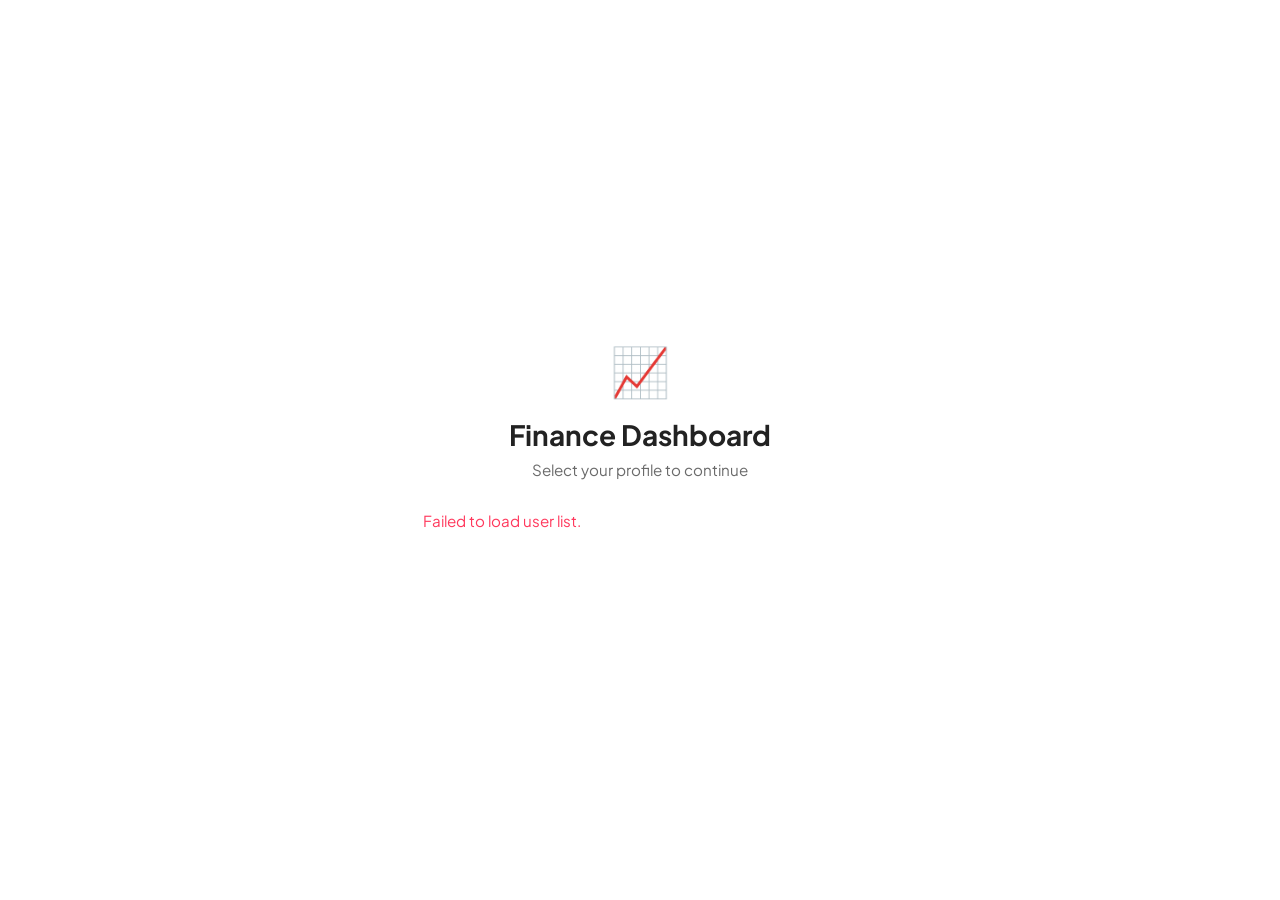
==== src/frontend/landing.html @ 2c5fd763 "Add multi-user support with isolated data directories and user registration; refactor backend for us" ====
<!doctype html>
<html lang="en">
  <head>
    <meta charset="utf-8" />
    <meta name="viewport" content="width=device-width, initial-scale=1" />
    <title>Finance Dashboard</title>
    <link rel="preconnect" href="https://fonts.googleapis.com" />
    <link rel="preconnect" href="https://fonts.gstatic.com" crossorigin />
    <link
      href="https://fonts.googleapis.com/css2?family=Plus+Jakarta+Sans:wght@400;500;600;700&display=swap"
      rel="stylesheet"
    />
    <style>
      :root {
        --rausch: #ff385c;
        --ink: #222222;
        --body: #3f3f3f;
        --muted: #6a6a6a;
        --hairline: #dddddd;
        --surface-soft: #f7f7f7;
        --canvas: #ffffff;
        --shadow: rgba(0, 0, 0, 0.02) 0 0 0 1px, rgba(0, 0, 0, 0.04) 0 2px 6px,
          rgba(0, 0, 0, 0.1) 0 4px 8px;
      }

      @media (prefers-color-scheme: dark) {
        :root {
          --ink: #f0f0f0;
          --body: #c0c0c0;
          --muted: #888888;
          --hairline: #333333;
          --surface-soft: #1a1a1a;
          --canvas: #111111;
          --shadow: rgba(255, 255, 255, 0.04) 0 0 0 1px,
            rgba(0, 0, 0, 0.3) 0 2px 6px, rgba(0, 0, 0, 0.4) 0 4px 8px;
        }
      }

      * {
        margin: 0;
        padding: 0;
        box-sizing: border-box;
      }

      body {
        font-family: "Plus Jakarta Sans", -apple-system, BlinkMacSystemFont,
          "Segoe UI", Roboto, sans-serif;
        background: var(--canvas);
        color: var(--ink);
        min-height: 100vh;
        display: flex;
        align-items: center;
        justify-content: center;
      }

      .landing {
        text-align: center;
        padding: 2rem;
        max-width: 600px;
        width: 100%;
      }

      .landing-icon {
        font-size: 3rem;
        margin-bottom: 1rem;
      }

      .landing h1 {
        font-size: 1.75rem;
        font-weight: 700;
        margin-bottom: 0.5rem;
      }

      .landing p {
        color: var(--muted);
        margin-bottom: 2rem;
        font-size: 0.95rem;
      }

      .user-grid {
        display: grid;
        grid-template-columns: repeat(auto-fill, minmax(180px, 1fr));
        gap: 1rem;
      }

      .user-card {
        display: flex;
        flex-direction: column;
        align-items: center;
        gap: 0.75rem;
        padding: 1.75rem 1.25rem;
        background: var(--surface-soft);
        border: 1px solid var(--hairline);
        border-radius: 14px;
        text-decoration: none;
        color: var(--ink);
        box-shadow: var(--shadow);
        transition: transform 0.15s ease, box-shadow 0.15s ease;
      }

      .user-card:hover {
        transform: translateY(-2px);
        box-shadow: rgba(0, 0, 0, 0.04) 0 0 0 1px, rgba(0, 0, 0, 0.08) 0 4px 12px,
          rgba(0, 0, 0, 0.16) 0 8px 20px;
      }

      .user-avatar {
        width: 56px;
        height: 56px;
        border-radius: 50%;
        background: var(--rausch);
        color: #fff;
        display: flex;
        align-items: center;
        justify-content: center;
        font-size: 1.5rem;
        font-weight: 700;
      }

      .user-name {
        font-weight: 600;
        font-size: 1rem;
      }
    </style>
  </head>
  <body>
    <div class="landing">
      <div class="landing-icon">&#128200;</div>
      <h1>Finance Dashboard</h1>
      <p>Select your profile to continue</p>
      <div id="userList" class="user-grid"></div>
    </div>
    <script>
      fetch("/api/users")
        .then((r) => r.json())
        .then((users) => {
          const grid = document.getElementById("userList");
          if (!users.length) {
            grid.innerHTML =
              '<p style="color:var(--muted)">No users configured. Add entries to users.json.</p>';
            return;
          }
          users.forEach((u) => {
            const card = document.createElement("a");
            card.href = `/${u.id}/`;
            card.className = "user-card";
            const initial = (u.name || u.id).charAt(0).toUpperCase();
            card.innerHTML = `
              <div class="user-avatar">${initial}</div>
              <div class="user-name">${escapeHtml(u.name || u.id)}</div>
            `;
            grid.appendChild(card);
          });
        })
        .catch(() => {
          document.getElementById("userList").innerHTML =
            '<p style="color:var(--rausch)">Failed to load user list.</p>';
        });

      function escapeHtml(str) {
        const d = document.createElement("div");
        d.textContent = str;
        return d.innerHTML;
      }
    </script>
  </body>
</html>
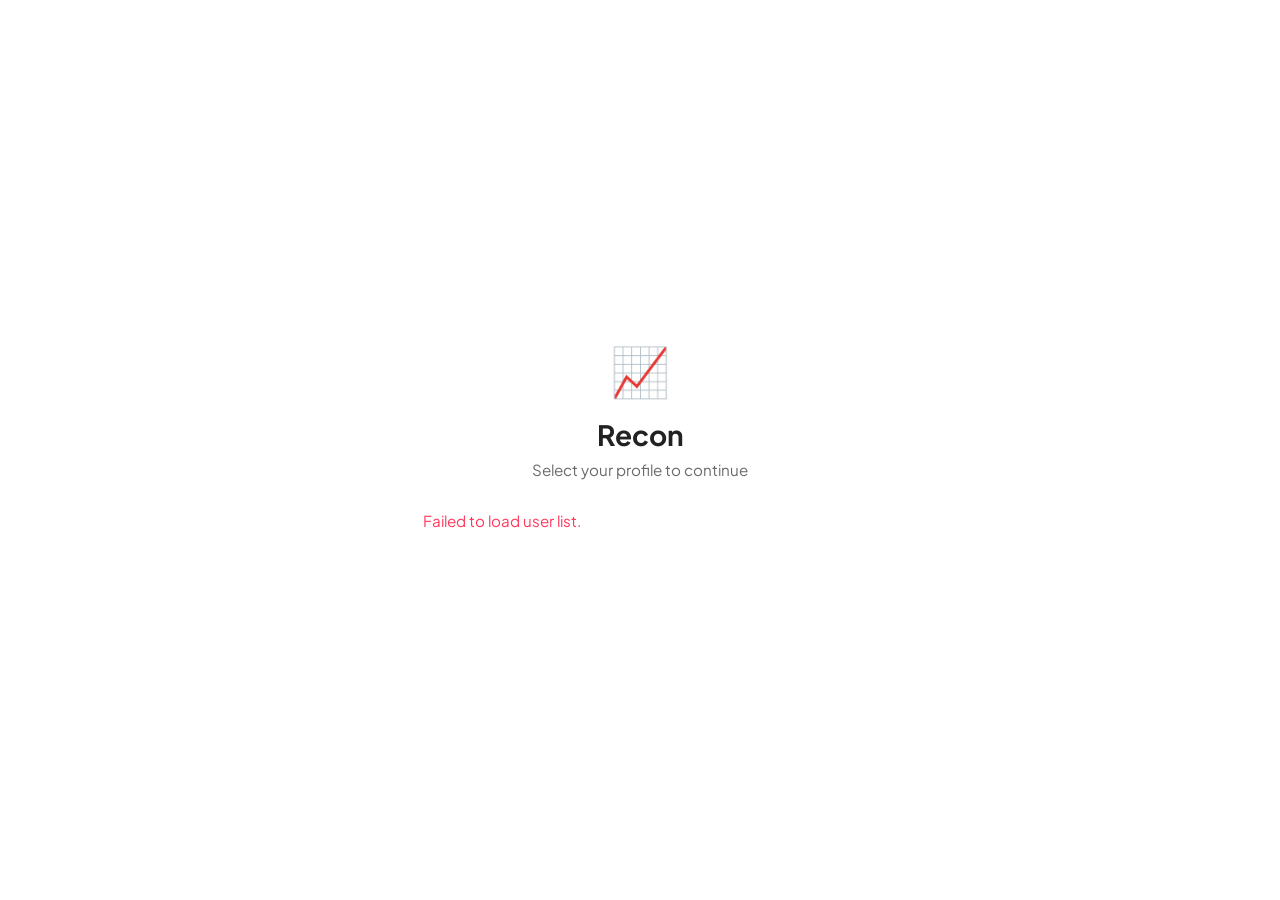
==== commit 3f19fb86: "RENAME project from Finance Dashboard to Recon and update related documentation" ====
--- a/src/frontend/landing.html
+++ b/src/frontend/landing.html
@@ -3,16 +3,36 @@
   <head>
     <meta charset="utf-8" />
     <meta name="viewport" content="width=device-width, initial-scale=1" />
-    <title>Finance Dashboard</title>
+    <title>Recon</title>
     <link rel="preconnect" href="https://fonts.googleapis.com" />
     <link rel="preconnect" href="https://fonts.gstatic.com" crossorigin />
     <link
       href="https://fonts.googleapis.com/css2?family=Plus+Jakarta+Sans:wght@400;500;600;700&display=swap"
       rel="stylesheet"
     />
+    <script>
+      (function() {
+        var scheme = localStorage.getItem("scheme") || "modern";
+        document.documentElement.setAttribute("data-scheme", scheme);
+        var theme = localStorage.getItem("theme") || "system";
+        function applyTheme(mode) {
+          var resolved = mode;
+          if (mode === "system") {
+            resolved = window.matchMedia("(prefers-color-scheme: dark)").matches ? "dark" : "light";
+          }
+          document.documentElement.setAttribute("data-theme", resolved);
+        }
+        applyTheme(theme);
+        if (theme === "system") {
+          window.matchMedia("(prefers-color-scheme: dark)").addEventListener("change", function() {
+            applyTheme("system");
+          });
+        }
+      })();
+    </script>
     <style>
       :root {
-        --rausch: #ff385c;
+        --accent: #ff385c;
         --ink: #222222;
         --body: #3f3f3f;
         --muted: #6a6a6a;
@@ -23,17 +43,28 @@
           rgba(0, 0, 0, 0.1) 0 4px 8px;
       }
 
-      @media (prefers-color-scheme: dark) {
-        :root {
-          --ink: #f0f0f0;
-          --body: #c0c0c0;
-          --muted: #888888;
-          --hairline: #333333;
-          --surface-soft: #1a1a1a;
-          --canvas: #111111;
-          --shadow: rgba(255, 255, 255, 0.04) 0 0 0 1px,
-            rgba(0, 0, 0, 0.3) 0 2px 6px, rgba(0, 0, 0, 0.4) 0 4px 8px;
-        }
+      :root[data-scheme="retro"] {
+        --accent: #aa2d00;
+        --ink: #181d26;
+        --body: #333840;
+        --muted: #41454d;
+        --surface-soft: #f8fafc;
+      }
+
+      :root[data-theme="dark"] {
+        --accent: #ff5a7a;
+        --ink: #f0f0f0;
+        --body: #c0c0c0;
+        --muted: #888888;
+        --hairline: #333333;
+        --surface-soft: #1a1a1a;
+        --canvas: #111111;
+        --shadow: rgba(255, 255, 255, 0.04) 0 0 0 1px,
+          rgba(0, 0, 0, 0.3) 0 2px 6px, rgba(0, 0, 0, 0.4) 0 4px 8px;
+      }
+      :root[data-theme="dark"][data-scheme="retro"] {
+        --accent: #fcab79;
+        --surface-soft: #1a1a1a;
       }
 
       * {
@@ -95,20 +126,28 @@
         text-decoration: none;
         color: var(--ink);
         box-shadow: var(--shadow);
-        transition: transform 0.15s ease, box-shadow 0.15s ease;
+        transition: transform 0.2s cubic-bezier(0.16, 1, 0.3, 1),
+                    box-shadow 0.2s cubic-bezier(0.16, 1, 0.3, 1);
+        opacity: 0;
+        animation: cardReveal 0.5s cubic-bezier(0.16, 1, 0.3, 1) forwards;
       }
 
       .user-card:hover {
-        transform: translateY(-2px);
-        box-shadow: rgba(0, 0, 0, 0.04) 0 0 0 1px, rgba(0, 0, 0, 0.08) 0 4px 12px,
-          rgba(0, 0, 0, 0.16) 0 8px 20px;
+        transform: translateY(-4px);
+        box-shadow: rgba(0, 0, 0, 0.04) 0 0 0 1px, rgba(0, 0, 0, 0.08) 0 6px 16px,
+          rgba(0, 0, 0, 0.18) 0 12px 28px;
+      }
+
+      @keyframes cardReveal {
+        from { opacity: 0; transform: translateY(16px) scale(0.97); }
+        to   { opacity: 1; transform: none; }
       }
 
       .user-avatar {
         width: 56px;
         height: 56px;
         border-radius: 50%;
-        background: var(--rausch);
+        background: var(--accent);
         color: #fff;
         display: flex;
         align-items: center;
@@ -126,7 +165,7 @@
   <body>
     <div class="landing">
       <div class="landing-icon">&#128200;</div>
-      <h1>Finance Dashboard</h1>
+      <h1>Recon</h1>
       <p>Select your profile to continue</p>
       <div id="userList" class="user-grid"></div>
     </div>
@@ -140,10 +179,11 @@
               '<p style="color:var(--muted)">No users configured. Add entries to users.json.</p>';
             return;
           }
-          users.forEach((u) => {
+          users.forEach((u, index) => {
             const card = document.createElement("a");
             card.href = `/${u.id}/`;
             card.className = "user-card";
+            card.style.animationDelay = `${100 + index * 80}ms`;
             const initial = (u.name || u.id).charAt(0).toUpperCase();
             card.innerHTML = `
               <div class="user-avatar">${initial}</div>
@@ -154,7 +194,7 @@
         })
         .catch(() => {
           document.getElementById("userList").innerHTML =
-            '<p style="color:var(--rausch)">Failed to load user list.</p>';
+            '<p style="color:var(--accent)">Failed to load user list.</p>';
         });
 
       function escapeHtml(str) {
